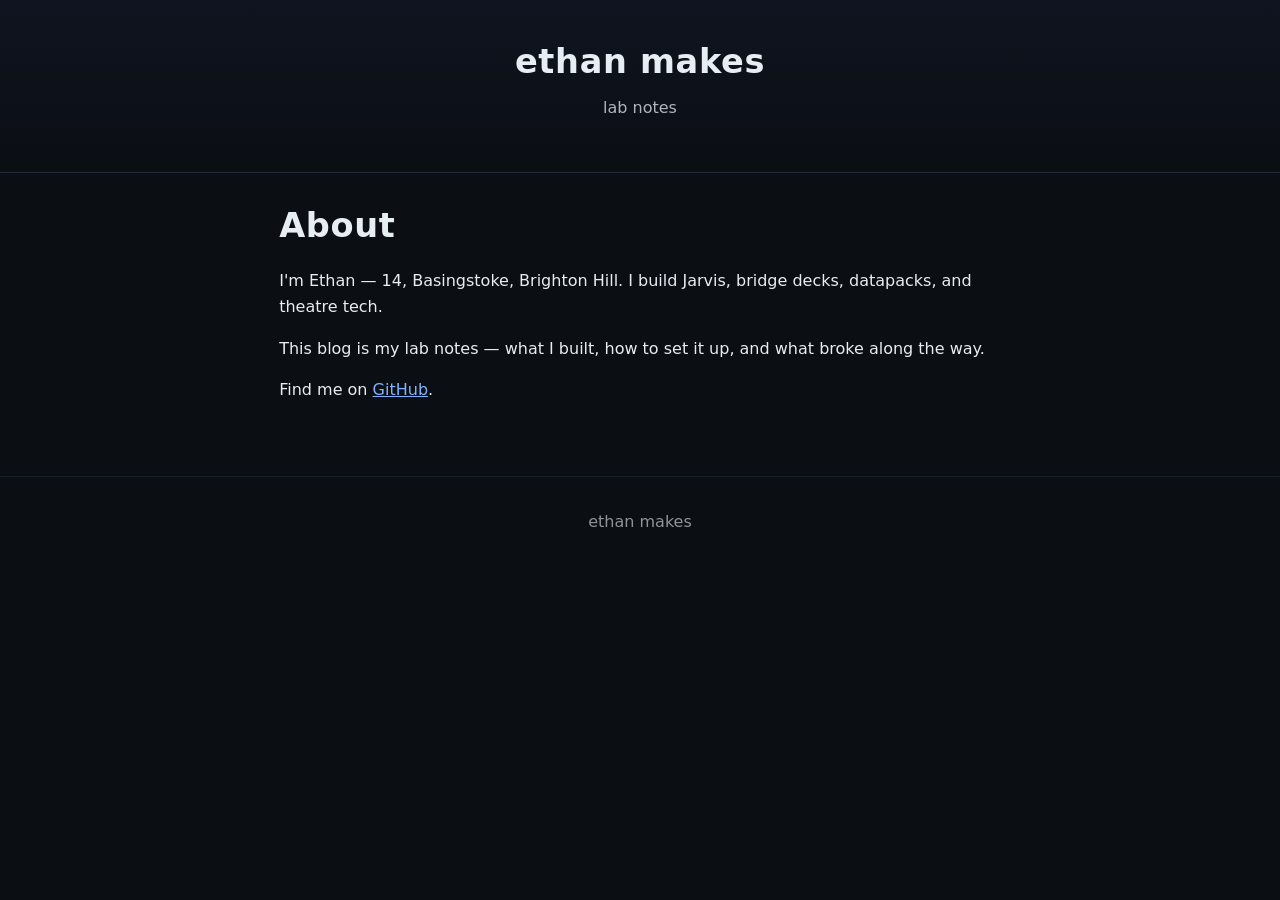
==== about.html @ 6ff81f12 "init: ethan makes lab notes - Meet Jarvis + Bridge Box Mk1" ====
<!DOCTYPE html><html lang="en"><head><meta charset="UTF-8"><meta name="viewport" content="width=device-width,initial-scale=1"><title>About — ethan makes</title><link rel="stylesheet" href="css/style.css"></head><body>
<header><h1><a href="index.html" style="color:inherit;text-decoration:none">ethan makes</a></h1><p class="sub">lab notes</p></header>
<main>
<h1>About</h1>
<p>I'm Ethan — 14, Basingstoke, Brighton Hill. I build Jarvis, bridge decks, datapacks, and theatre tech.</p>
<p>This blog is my lab notes — what I built, how to set it up, and what broke along the way.</p>
<p>Find me on <a href="https://github.com/EJones35">GitHub</a>.</p>
</main><footer>ethan makes</footer></body></html>
---- css/style.css ----
*{box-sizing:border-box}body{margin:0;font-family:system-ui,Segoe UI,Roboto,Helvetica,Arial;background:#0b0e13;color:#e6edf3;line-height:1.6}
header{padding:2.2rem 1.2rem;text-align:center;background:linear-gradient(180deg,#0f1420,#0b0e13);border-bottom:1px solid #1f2a3a}
h1{margin:0;font-size:2.1rem;letter-spacing:.02em}
.sub{opacity:.75;margin:.4rem 0 1rem}
nav a{margin:0 .6rem;color:#7fb3ff;text-decoration:none}nav a:hover{text-decoration:underline}
main{max-width:760px;margin:0 auto;padding:1.6rem 1.2rem}
.card{border:1px solid #1f2a3a;border-radius:12px;padding:1rem 1.2rem;margin:1rem 0;background:#101722}
.card h3{margin:.2rem 0}
.meta{opacity:.6;font-size:.9rem;margin:.2rem 0}
.soon{opacity:.6;margin-top:2rem}
footer{text-align:center;opacity:.6;padding:2rem 1rem;border-top:1px solid #1f2a3a;margin-top:2rem}
a{color:#7fb3ff}
code,pre{background:#0f1420;border:1px solid #1f2a3a;border-radius:8px;padding:.2rem .4rem;overflow:auto}
pre{padding:1rem}
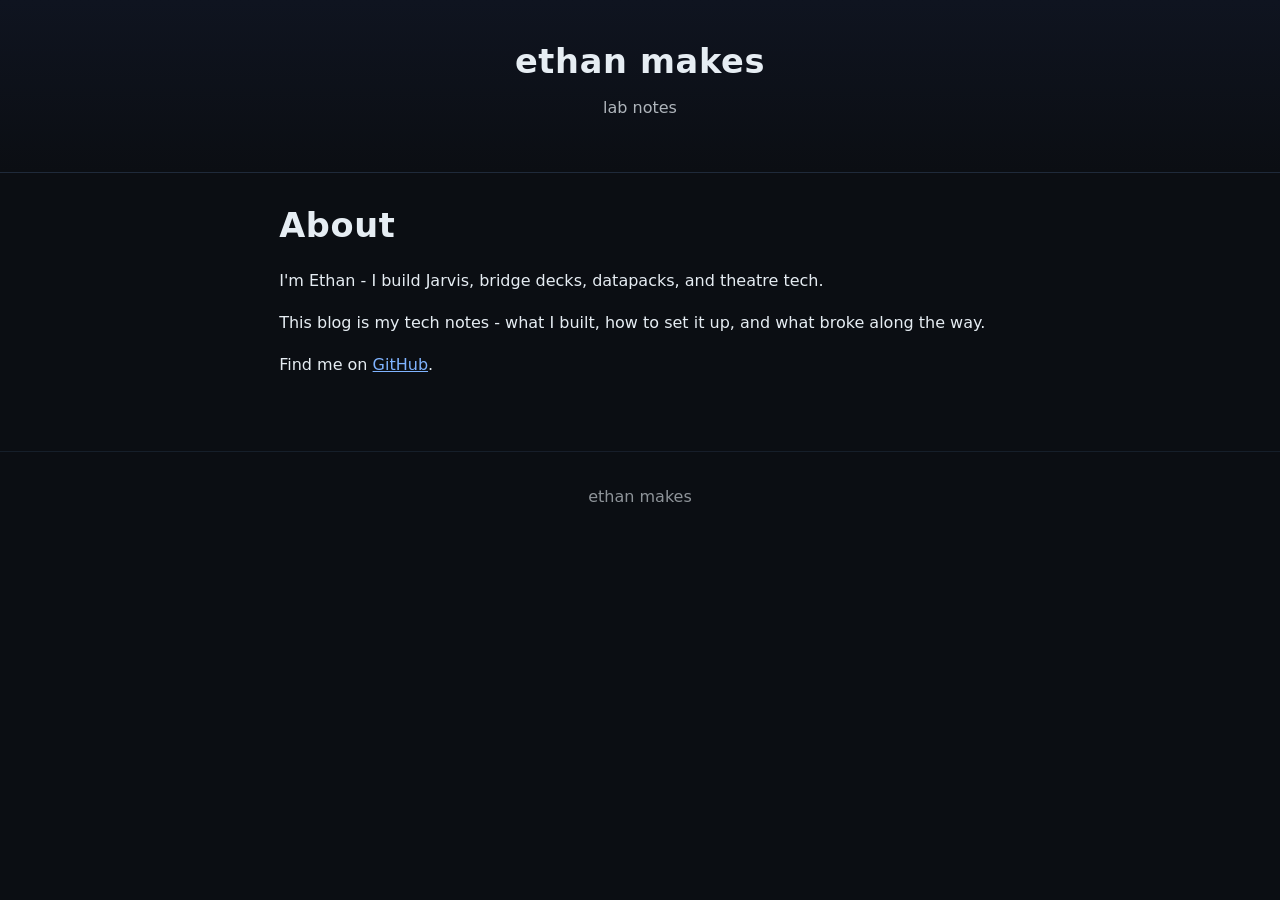
==== commit 670dff4c: "Update about.html" ====
--- a/about.html
+++ b/about.html
@@ -2,7 +2,7 @@
 <header><h1><a href="index.html" style="color:inherit;text-decoration:none">ethan makes</a></h1><p class="sub">lab notes</p></header>
 <main>
 <h1>About</h1>
-<p>I'm Ethan — 14, Basingstoke, Brighton Hill. I build Jarvis, bridge decks, datapacks, and theatre tech.</p>
-<p>This blog is my lab notes — what I built, how to set it up, and what broke along the way.</p>
+<p>I'm Ethan - I build Jarvis, bridge decks, datapacks, and theatre tech.</p>
+<p>This blog is my tech notes - what I built, how to set it up, and what broke along the way.</p>
 <p>Find me on <a href="https://github.com/EJones35">GitHub</a>.</p>
 </main><footer>ethan makes</footer></body></html>
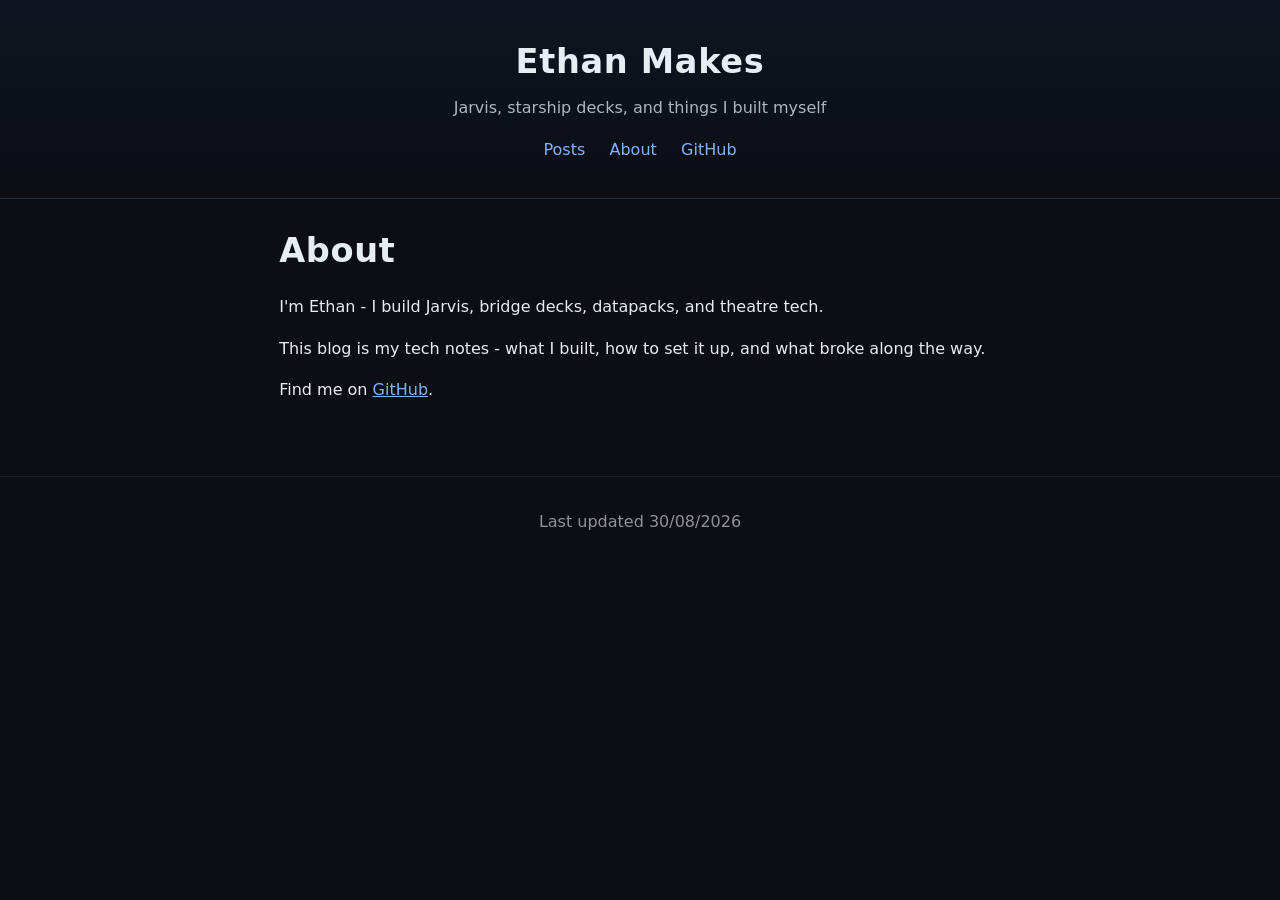
==== commit a0bc120b: "Revise About page structure and content Updated the About page with new content and navigation links" ====
--- a/about.html
+++ b/about.html
@@ -1,8 +1,30 @@
-<!DOCTYPE html><html lang="en"><head><meta charset="UTF-8"><meta name="viewport" content="width=device-width,initial-scale=1"><title>About — ethan makes</title><link rel="stylesheet" href="css/style.css"></head><body>
-<header><h1><a href="index.html" style="color:inherit;text-decoration:none">ethan makes</a></h1><p class="sub">lab notes</p></header>
+<!DOCTYPE html>
+<html lang="en">
+<head>
+<meta charset="UTF-8">
+<meta name="viewport" content="width=device-width,initial-scale=1">
+<title>About</title>
+<link rel="stylesheet" href="css/style.css">
+</head>
+
+<body>
+<header>
+<h1>Ethan Makes</h1>
+<p class="sub">Jarvis, starship decks, and things I built myself</p>
+<nav>
+  <a href="index.html">Posts</a>
+  <a href="about.html">About</a>
+  <a href="https://github.com/EJones35/ethan-makes">GitHub</a>
+</nav>
+</header>
+  
 <main>
 <h1>About</h1>
 <p>I'm Ethan - I build Jarvis, bridge decks, datapacks, and theatre tech.</p>
 <p>This blog is my tech notes - what I built, how to set it up, and what broke along the way.</p>
 <p>Find me on <a href="https://github.com/EJones35">GitHub</a>.</p>
-</main><footer>ethan makes</footer></body></html>
+</main>
+
+<footer>Last updated 30/08/2026</footer>
+</body>
+</html>
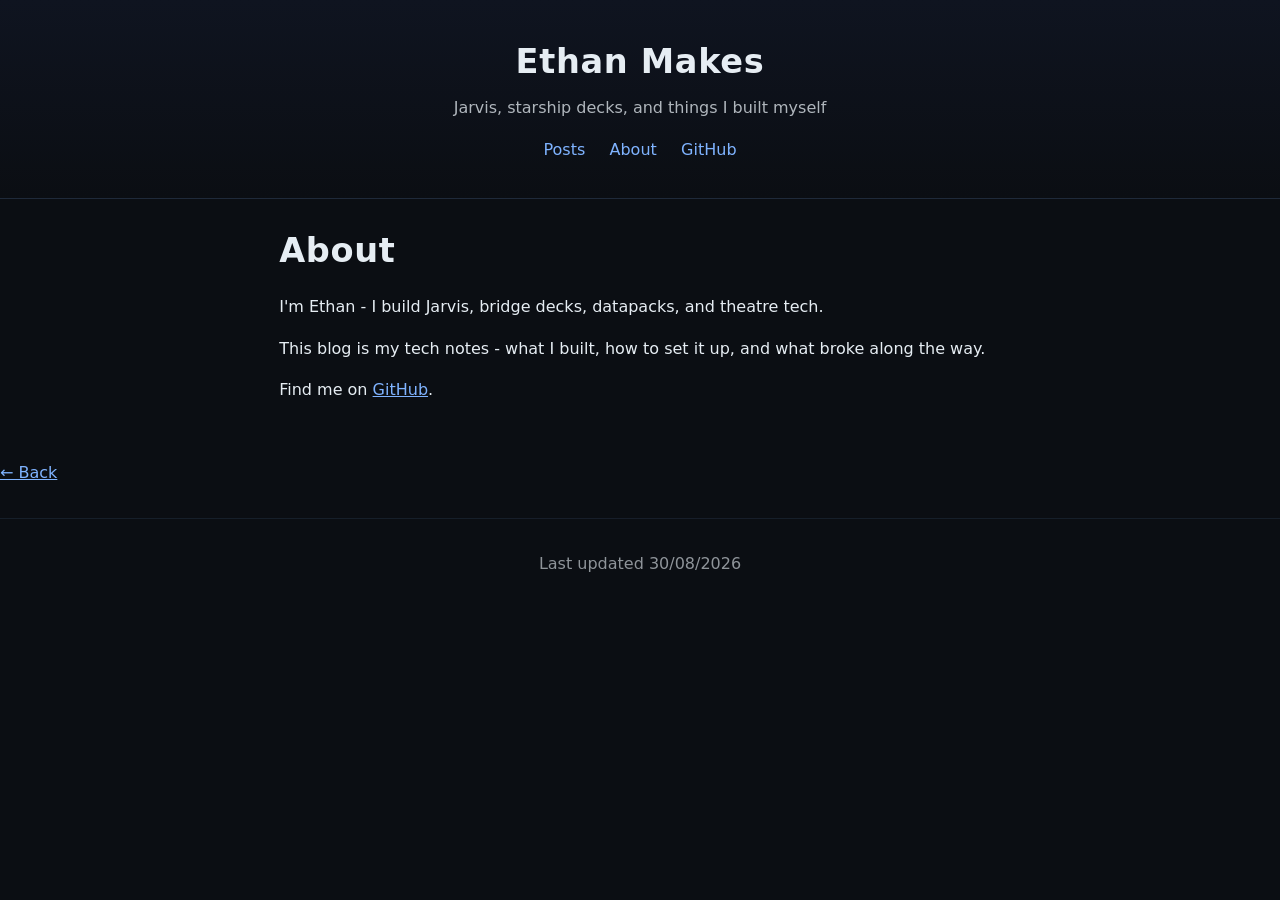
==== commit acb1837f: "Remove 'Back' link from about.html" ====
--- a/about.html
+++ b/about.html
@@ -5,6 +5,7 @@
 <meta name="viewport" content="width=device-width,initial-scale=1">
 <title>About</title>
 <link rel="stylesheet" href="css/style.css">
+<link rel="icon" type="image/png" href="icon.png">
 </head>
 
 <body>
@@ -24,7 +25,7 @@
 <p>This blog is my tech notes - what I built, how to set it up, and what broke along the way.</p>
 <p>Find me on <a href="https://github.com/EJones35">GitHub</a>.</p>
 </main>
-
+<p><a href="../index.html">← Back</a></p>
 <footer>Last updated 30/08/2026</footer>
 </body>
 </html>
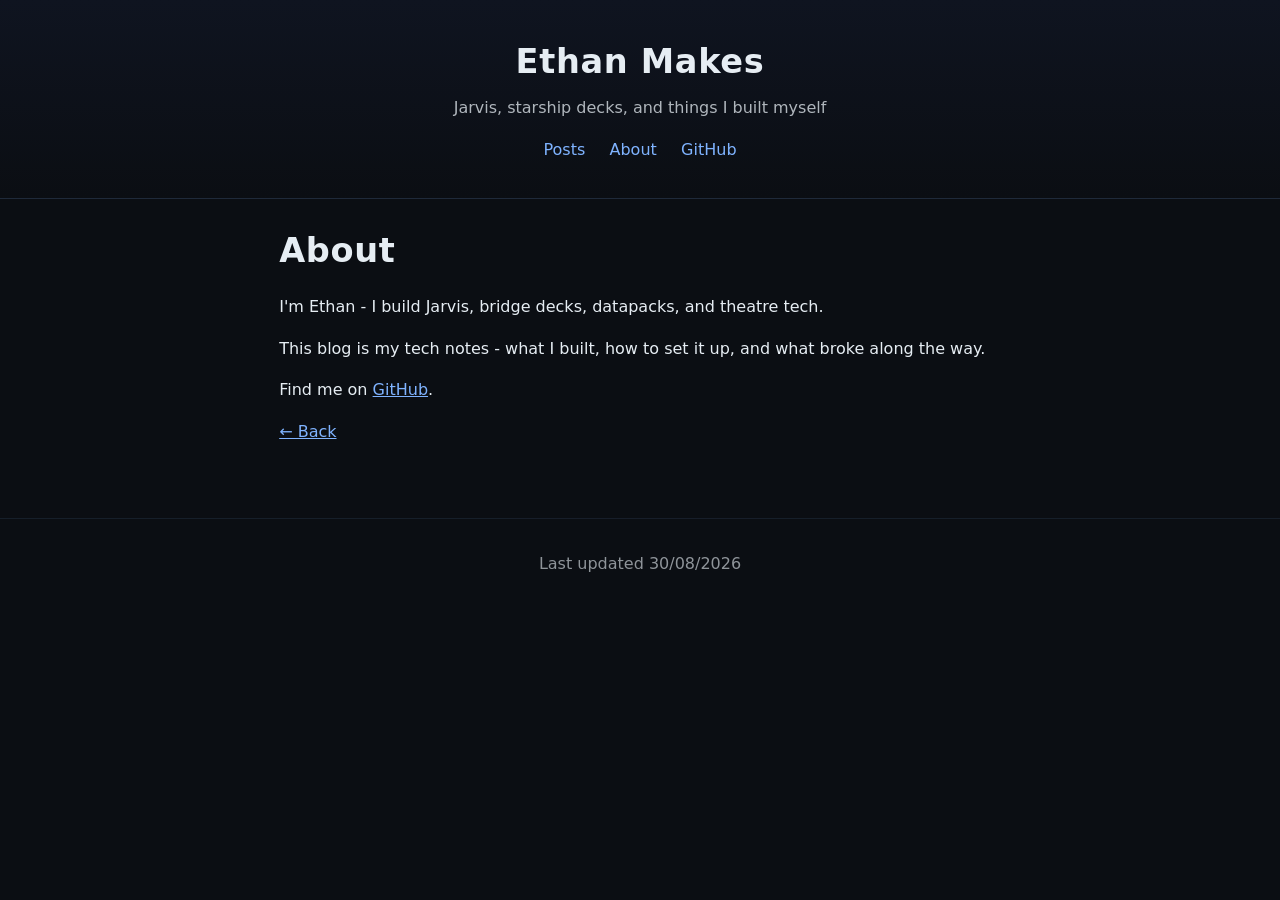
==== commit 41278e44: "Add footer to about.html Added footer with last updated date to about page." ====
--- a/about.html
+++ b/about.html
@@ -24,8 +24,9 @@
 <p>I'm Ethan - I build Jarvis, bridge decks, datapacks, and theatre tech.</p>
 <p>This blog is my tech notes - what I built, how to set it up, and what broke along the way.</p>
 <p>Find me on <a href="https://github.com/EJones35">GitHub</a>.</p>
+<p><a href="../index.html">← Back</a></p>
 </main>
-<p><a href="../index.html">← Back</a></p>
+  
 <footer>Last updated 30/08/2026</footer>
 </body>
 </html>
